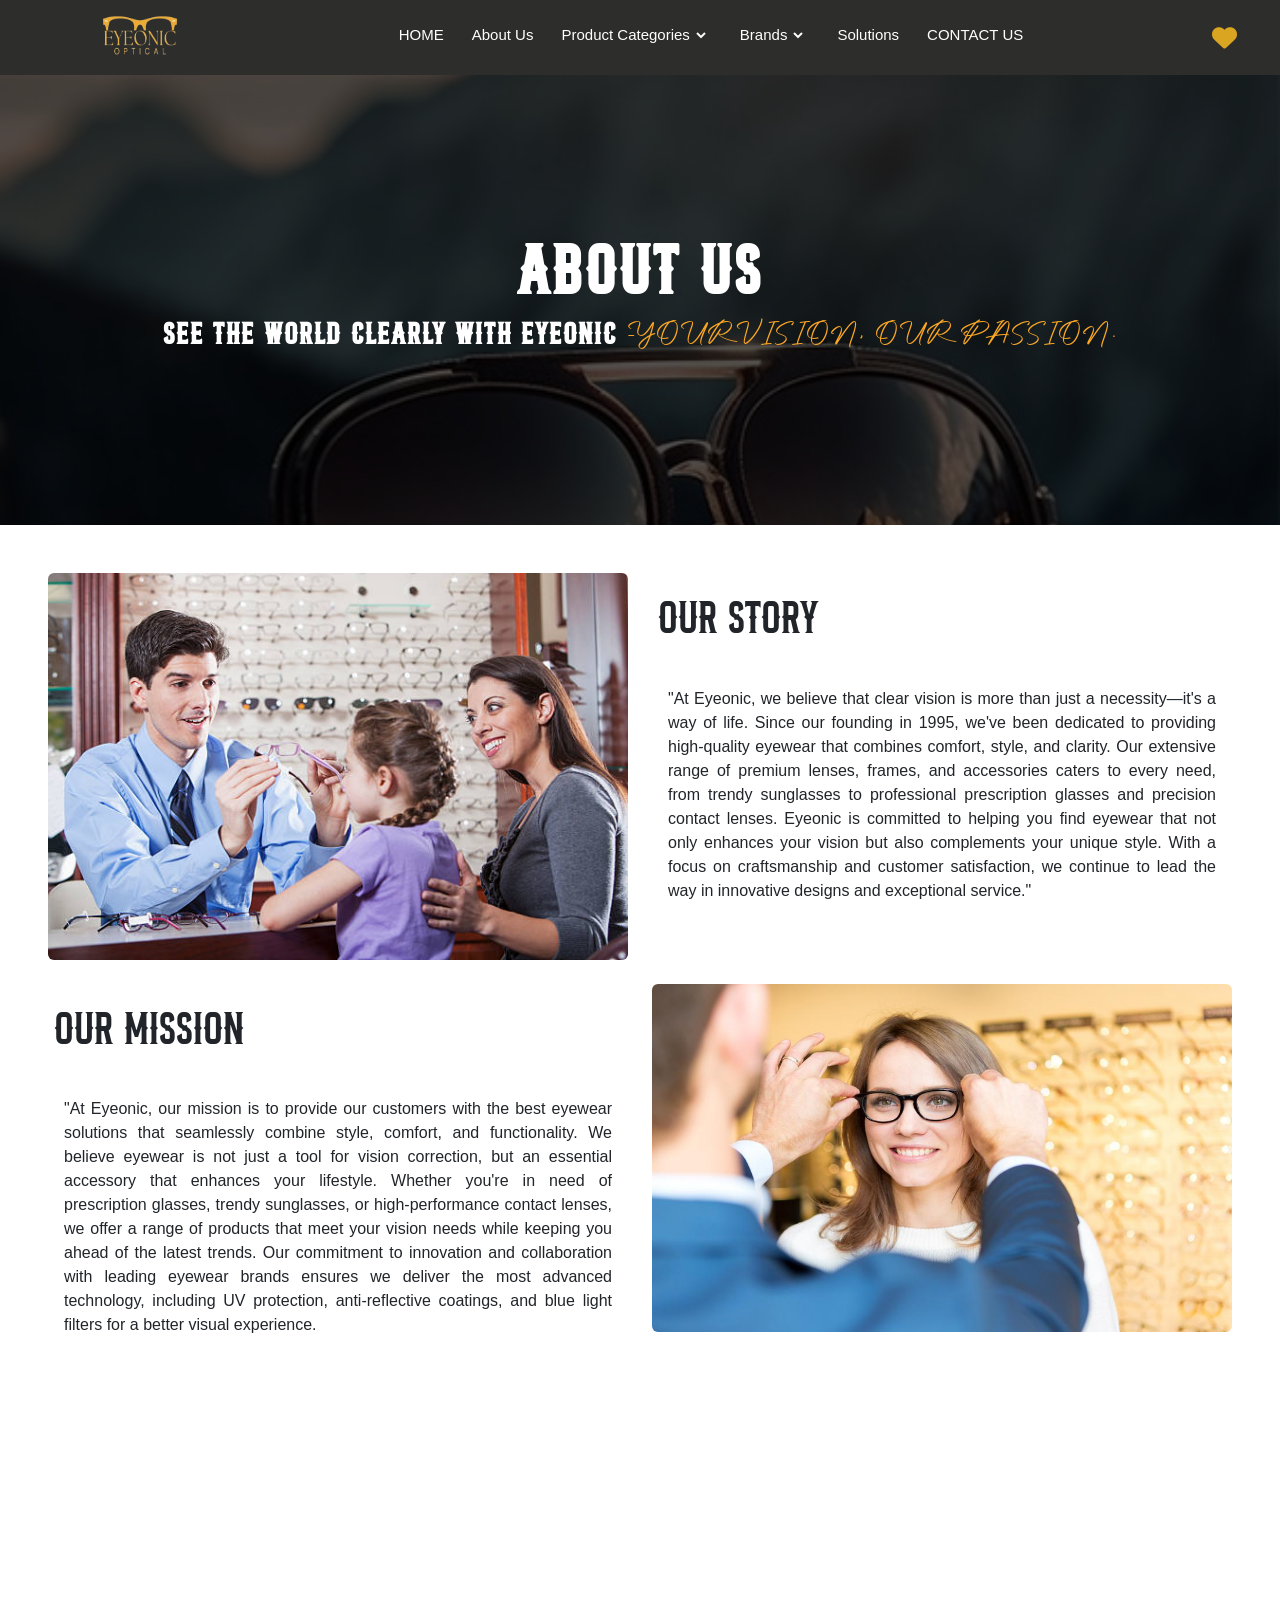
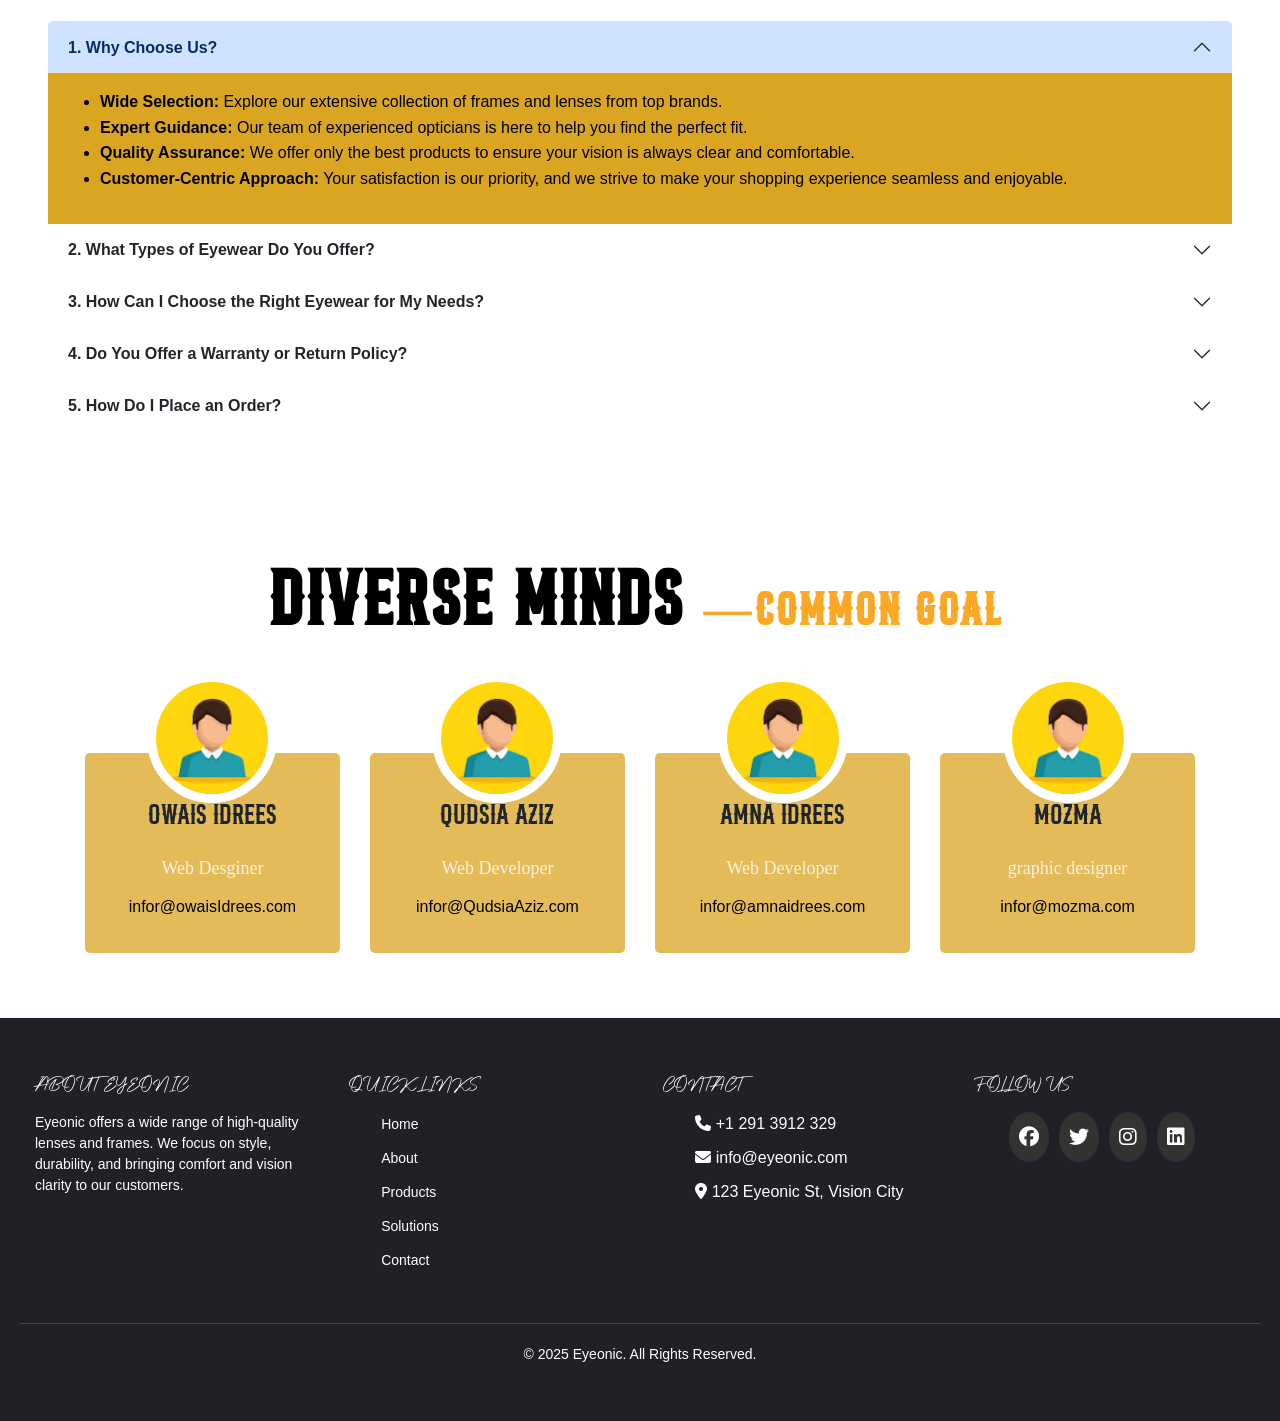
==== assets/pages/aboutus.html @ 5cf2db82 "Initial commit" ====
<!DOCTYPE html>
<html lang="en">
    <head>
        <meta charset="UTF-8">
        <meta name="viewport" content="width=device-width, initial-scale=1.0">
        <title>EYEONIC-ABOUT US</title>
        <link rel="icon" href="/assets/img/icon.jpg">
        <!-- CSS LINKS -->
        <link rel="stylesheet" href="/assets/css/style.css">
        <link rel="stylesheet" href="/assets/css/responsive.css">
        <link href='https://unpkg.com/boxicons@2.0.7/css/boxicons.min.css' rel='stylesheet'>
        <!-- Linking Google Fonts for Icons -->
        <link rel="stylesheet"
              href="https://fonts.googleapis.com/css2?family=Material+Symbols+Rounded:opsz,wght,FILL,GRAD@24,200,0,0" />
        <link rel="stylesheet" href="https://cdnjs.cloudflare.com/ajax/libs/font-awesome/6.7.2/css/all.min.css">
        
        <!-- Bootstrap CSS Link -->
        <link href="https://cdn.jsdelivr.net/npm/bootstrap@5.0.2/dist/css/bootstrap.min.css" rel="stylesheet" 
              integrity="sha384-EVSTQN3/azprG1Anm3QDgpJLIm9Nao0Yz1ztcQTwFspd3yD65VohhpuuCOmLASjC" crossorigin="anonymous">
    </head>
    
<body>

     <!-- === NAVBAR SECTION ==== -->
  <nav>
    <div class="cnavbar" >
      <i class='bx bx-menu'></i>
      <div class="logo"><img src="/assets/img/logo.png" alt=""></div>
      <div class="nav-links">
        <div class="sidebar-logo">
          <span class="logo-name">Eyeonic</span>
          <i class='bx bx-x'></i>
        </div>
        <ul class="links">
          <li><a href="/index.html">HOME</a></li>
          <li><a href="aboutus.html">About Us</a></li>
          <li>
            <a href="product.html">Product Categories</a>
            <i class='bx bxs-chevron-down htmlcss-arrow arrow'></i>
            <ul class="htmlCss-sub-menu sub-menu">
              <li><a href="frame.html">Frames</a></li>
              <li><a href="sunglasses.html">Sunglasses</a></li>
              <li><a href="contact lance.html">Contact Lenses</a></li>

            </ul>
          </li>
          <li>
            <a href="brand.html">Brands</a>
            <i class='bx bxs-chevron-down js-arrow arrow '></i>
            <ul class="js-sub-menu sub-menu">
              <li><a href="ACUVUE.html">Acuvue</a></li>
              <li><a href="bausch lomb.html">Bausch Lomb</a></li>
              <li><a href="Bella Lens.html">BellaLens</a></li>

            </ul>
          </li>
         
          <li><a href="solution.html">Solutions</a></li>
          <li><a href="contact us .html">CONTACT US</a></li>
        </ul>
      </div>
       <div class="search-box">
         <a href="wishlist.html"> <i class="fa-regular fa-heart"></i></a>
      </div>
      </div>
    </div>
  </nav>


  <!-- main banner -->
   


  <div class="main-Banner ">
    <div class="main">
        <div class="banner-text">
            <span>About US</span>
        </div>
      <div class="main-text">
        <span class="main-title">See the World Clearly with Eyeonic  <span> -Your Vision, Our Passion.</span></span>
      </div>
    
    </div>
  </div>

  <div class="container-fuld p-5">
    <div class="row ">
        <div class="col-md-6">
            <img src="/assets/img/about 1.jpg" class="img-fluid rounded" alt="">
        </div>
        <div class="col-md-6">
            <div class="card-title">
                <h2 class="p-3 c-heading">Our Story</h2>
                <p class="p-3">"At Eyeonic, we believe that clear vision is more than just a necessity—it's a way of life. Since our founding in 1995, we've been dedicated to providing high-quality eyewear that combines comfort, style, and clarity. Our extensive range of premium lenses, frames, and accessories caters to every need, from trendy sunglasses to professional prescription glasses and precision contact lenses.
    
                    Eyeonic is committed to helping you find eyewear that not only enhances your vision but also complements your unique style. With a focus on craftsmanship and customer satisfaction, we continue to lead the way in innovative designs and exceptional service."</p>
            </div>
        </div>
    </div>
    
    <!-- New Row -->
    <div class="row mt-4 ">
       
        <div class="col-md-6">
            <div class="card-title">
                <h2 class="p-3 c-heading">Our Mission</h2>
                <p class="p-3">"At Eyeonic, our mission is to provide our customers with the best eyewear solutions that seamlessly combine style, comfort, and functionality. We believe eyewear is not just a tool for vision correction, but an essential accessory that enhances your lifestyle. Whether you're in need of prescription glasses, trendy sunglasses, or high-performance contact lenses, we offer a range of products that meet your vision needs while keeping you ahead of the latest trends. Our commitment to innovation and collaboration with leading eyewear brands ensures we deliver the most advanced technology, including UV protection, anti-reflective coatings, and blue light filters for a better visual experience.</p>
            </div>
        </div>


        

        <div class="col-md-6">
            <img src="/assets/img/about 2.jpg" class="img-fluid rounded" alt="">
        </div>
    </div>
</div>


<div class="container-fuld faq-sec p-5">
    <h1 >Frequently Asked Questions (FAQ)</h1>
    
    <div class="accordion" id="faqAccordion">
      <!-- FAQ Item 1 -->
      <div class="accordion-item border-0">
        <h4 class="accordion-header" id="headingOne">
          <button class="accordion-button custom-accordion-button" type="button" data-bs-toggle="collapse" data-bs-target="#collapseOne" aria-expanded="true" aria-controls="collapseOne">
            1. Why Choose Us?
          </button>
        </h4>
        <div id="collapseOne" class="accordion-collapse collapse show" aria-labelledby="headingOne" data-bs-parent="#faqAccordion">
          <div class="accordion-body custom-accordion-body">
            <ul>
              <li><strong>Wide Selection:</strong> Explore our extensive collection of frames and lenses from top brands.</li>
              <li><strong>Expert Guidance:</strong> Our team of experienced opticians is here to help you find the perfect fit.</li>
              <li><strong>Quality Assurance:</strong> We offer only the best products to ensure your vision is always clear and comfortable.</li>
              <li><strong>Customer-Centric Approach:</strong> Your satisfaction is our priority, and we strive to make your shopping experience seamless and enjoyable.</li>
            </ul>
          </div>
        </div>
      </div>
  
      <!-- FAQ Item 2 -->
      <div class="accordion-item border-0">
        <h4 class="accordion-header" id="headingTwo">
          <button class="accordion-button custom-accordion-button collapsed" type="button" data-bs-toggle="collapse" data-bs-target="#collapseTwo" aria-expanded="false" aria-controls="collapseTwo">
            2. What Types of Eyewear Do You Offer?
          </button>
        </h4>
        <div id="collapseTwo" class="accordion-collapse collapse" aria-labelledby="headingTwo" data-bs-parent="#faqAccordion">
          <div class="accordion-body custom-accordion-body">
            At Eyeonic, we offer a wide range of eyewear products, including:
            <ul>
              <li>Prescription Glasses</li>
              <li>Fashion Sunglasses</li>
              <li>Sports Eyewear</li>
              <li>Contact Lenses (including specialty lenses like toric, bifocal, and colored)</li>
            </ul>
            We pride ourselves on offering stylish frames and lenses that suit various preferences and lifestyles.
          </div>
        </div>
      </div>
  
      <!-- FAQ Item 3 -->
      <div class="accordion-item border-0">
        <h4 class="accordion-header" id="headingThree">
          <button class="accordion-button custom-accordion-button collapsed" type="button" data-bs-toggle="collapse" data-bs-target="#collapseThree" aria-expanded="false" aria-controls="collapseThree">
            3. How Can I Choose the Right Eyewear for My Needs?
          </button>
        </h4>
        <div id="collapseThree" class="accordion-collapse collapse" aria-labelledby="headingThree" data-bs-parent="#faqAccordion">
          <div class="accordion-body custom-accordion-body">
            Choosing the right eyewear depends on a few factors, such as:
            <ul>
              <li>Your prescription strength</li>
              <li>Your lifestyle (e.g., work, sports, outdoor activities)</li>
              <li>Preferred frame style (e.g., classic, trendy, bold)</li>
              <li>Lens coatings or features (e.g., anti-reflective, UV protection, blue light filtering)</li>
            </ul>
            Our expert opticians can guide you through this process to ensure you make the best choice for your vision and style needs.
          </div>
        </div>
      </div>
  
      <!-- FAQ Item 4 -->
      <div class="accordion-item border-0">
        <h4 class="accordion-header" id="headingFour">
          <button class="accordion-button custom-accordion-button collapsed" type="button" data-bs-toggle="collapse" data-bs-target="#collapseFour" aria-expanded="false" aria-controls="collapseFour">
            4. Do You Offer a Warranty or Return Policy?
          </button>
        </h4>
        <div id="collapseFour" class="accordion-collapse collapse" aria-labelledby="headingFour" data-bs-parent="#faqAccordion">
          <div class="accordion-body custom-accordion-body">
            Yes! We offer a warranty on most of our eyewear products to ensure quality and satisfaction. Our return policy allows you to return or exchange items within a specified period. Please refer to our website or contact customer support for detailed information on our warranty and return terms.
          </div>
        </div>
      </div>
  
      <!-- FAQ Item 5 -->
      <div class="accordion-item border-0">
        <h4 class="accordion-header" id="headingFive">
          <button class="accordion-button custom-accordion-button collapsed" type="button" data-bs-toggle="collapse" data-bs-target="#collapseFive" aria-expanded="false" aria-controls="collapseFive">
            5. How Do I Place an Order?
          </button>
        </h4>
        <div id="collapseFive" class="accordion-collapse collapse" aria-labelledby="headingFive" data-bs-parent="#faqAccordion">
          <div class="accordion-body custom-accordion-body">
            Placing an order with Eyeonic is simple! You can shop directly on our website, where you can browse our collection, select the eyewear that suits your needs, and complete your purchase. You’ll also find options to customize your lenses and choose frame colors. Once you’ve placed your order, we’ll prepare and ship your eyewear to your doorstep. Our customer service team is always available to assist you throughout the process.
          </div>
        </div>
      </div>
    </div>
  </div>
  



  
  <!-- Our team  -->


  <div class="our-team">
    <h2 class="heading-team">Diverse Minds <span>—Common Goal</span></h2>

    <div class="team-container">
      <div class="team-card">
        <div class="team-img">
          <img src="/assets/img/team.jpg" alt="">
        </div>
        <div class="team-desciption">

          <h4> Owais Idrees  </h4>

          <h5>Web Desginer</h5>

          <a href="tell:+1 323-913-4688">infor@owaisIdrees.com</a>
        </div>
      </div>


      <!-- 2nd card -->
      <div class="team-card">
        <div class="team-img">
          <img src="/assets/img/team.jpg" alt="">
        </div>
        <div class="team-desciption">

          <h4> Qudsia Aziz </h4>

          <h5> Web Developer</h5>

          <a href="tell:+1 323-913-4688">infor@QudsiaAziz.com</a>
        </div>
      </div>

      <!-- 3rd   -->
      <div class="team-card">
        <div class="team-img">
          <img src="/assets/img/team.jpg" alt="">
        </div>
        <div class="team-desciption">

          <h4> Amna Idrees </h4>

          <h5>Web Developer</h5>

          <a href="tell:+1 323-913-4688">infor@amnaidrees.com</a>
        </div>
      </div>
      <!-- 4th card -->
      <div class="team-card">
        <div class="team-img">
          <img src="/assets/img/team.jpg" alt="">
        </div>
        <div class="team-desciption">

          <h4> Mozma  </h4>

          <h5>graphic designer</h5>

          <a href="tell:+1 323-913-4688">infor@mozma.com</a>
        </div>
      </div>

    </div>
  </div>


  <!-- FOOTER -->
<footer class="footer">
    <div class="footer-container">
      <div class="footer-column">
        <h3>About Eyeonic</h3>
        <p>Eyeonic offers a wide range of high-quality lenses and frames. We focus on style, durability, and bringing comfort and vision clarity to our customers.</p>
      </div>
  
      <div class="footer-column">
        <h3>Quick Links</h3>
        <ul class="footer-links">
          <li><a href="/index.html">Home</a></li>
          <li><a href="aboutus.html">About</a></li>
          <li><a href="product.html">Products</a></li>
          <li><a href="solution.html">Solutions</a></li>
          <li><a href="contact us .html">Contact</a></li>
        </ul>
      </div>
  
      <div class="footer-column">
        <h3>Contact</h3>
        <ul class="footer-contact">
          <li><i class="fa-solid fa-phone"></i> +1 291 3912 329</li>
          <li><i class="fa-solid fa-envelope"></i> info@eyeonic.com</li>
          <li><i class="fa-solid fa-map-marker-alt"></i> 123 Eyeonic St, Vision City</li>
        </ul>
      </div>
  
      <div class="footer-column">
        <h3>Follow Us</h3>
        <ul class="footer-social">
          <li><a href="#" class="social-icon"><i class="fa-brands fa-facebook"></i></a></li>
          <li><a href="#" class="social-icon"><i class="fa-brands fa-twitter"></i></a></li>
          <li><a href="#" class="social-icon"><i class="fa-brands fa-instagram"></i></a></li>
          <li><a href="#" class="social-icon"><i class="fa-brands fa-linkedin"></i></a></li>
        </ul>
      </div>
    </div>
  
    <div class="footer-bottom">
      <p>&copy; 2025 Eyeonic. All Rights Reserved.</p>
    </div>
  </footer>

  
  <script src="https://cdn.jsdelivr.net/npm/bootstrap@5.0.2/dist/js/bootstrap.bundle.min.js"></script>

  <script src="/assets/js/script.js"></script>
</body>
</html>
---- assets/css/style.css ----
@import url('https://fonts.googleapis.com/css2?family=Fjalla+One&family=Poppins:ital,wght@0,100;0,200;0,300;0,400;0,500;0,600;0,700;0,800;0,900;1,100;1,200;1,300;1,400;1,500;1,600;1,700;1,800;1,900&family=Roboto:ital,wght@0,100;0,300;0,400;0,500;0,700;0,900;1,100;1,300;1,400;1,500;1,700;1,900&display=swap');

/* General Reset */

@font-face {
  font-family: 'Authentic';
  src: url(../fonts/Authentic-Signature.otf);
}

@font-face {
  font-family: 'Ailerons';
  src: url(../fonts/BroncoPersonalUse.ttf);
}

:root {
  --c1: #262626;
  /* Primary Black */
  --c2: #1E1E1E;
  /* Secondry Black */
  --c3: #FCA825;
  /* Yellow */
  --c4: #FBF1E2;
  /* Background-light */
}


h1 {
  color: var(--c1);
  font-size: 5rem;
  font-family: 'Ailerons';
  font-weight: 600;
  padding: 50px;
  letter-spacing: 10px;
  text-align: center;

}

h2 {
  color: rgb(255, 183, 0);
  font-size: 35px;
  padding-bottom: 5px;
  font-family: 'Ailerons';
  margin-left: -10px;
}

h3 {
  font-size: 36px;
  color: var(--c4);
  text-transform: uppercase;
  font-family: 'Authentic';
  font-weight: 800;
  font-style: normal;

}

h5 {
  font-size: 20px;
  padding: 10px;
}



* {
  margin: 0;
  padding: 0;
  box-sizing: border-box;
  font-family: "Inter", sans-serif;
}

/* Override Bootstrap navbar styles */
/*  */

nav {

  width: 100%;
  height: 100%;
  height: 75px;
  background: #10100fe0;
  box-shadow: 0 1px 2px rgba(211, 210, 210, 0.2);
  z-index: 99;
}

nav .cnavbar {
  height: 100%;
  max-width: 1250px;
  width: 100%;
  display: flex;
  align-items: center;
  justify-content: space-between;
  margin: auto;
  /* background: red; */
  padding: 0 50px;
}

.cnavbar .logo img {
  width: 150px;
  height: 180px;
  font-size: 30px;
  color: #fff;
  text-decoration: none;
  font-weight: 600;
}

nav .cnavbar .nav-links {
  line-height: 70px;
  height: 100%;
}

nav .cnavbar .links {
  display: flex;
}

nav .cnavbar .links li {
  position: relative;
  display: flex;
  align-items: center;
  justify-content: space-between;
  list-style: none;
  padding: 0 14px;
}

nav .cnavbar .links li a {
  height: 100%;
  text-decoration: none;
  white-space: nowrap;
  color: #fff;
  font-size: 15px;
  font-weight: 500;
}

nav .cnavbar .links li a:hover {
  color: goldenrod;
}

.links li:hover .htmlcss-arrow,
.links li:hover .js-arrow {
  transform: rotate(180deg);
}

nav .cnavbar .links li .arrow {
  /* background: red; */
  height: 100%;
  width: 22px;
  line-height: 70px;
  text-align: center;
  display: inline-block;
  color: #fff;
  transition: all 0.3s ease;
}

nav .cnavbar .links li .sub-menu {
  position: absolute;
  top: 70px;
  left: 0;
  line-height: 40px;
  background: #05050586;
  box-shadow: 0 1px 2px rgba(0, 0, 0, 0.2);
  border-radius: 0 0 4px 4px;
  display: none;
  z-index: 2;
}

nav .cnavbar .links li:hover .htmlCss-sub-menu,
nav .cnavbar .links li:hover .js-sub-menu {
  display: block;
}

.cnavbar .links li .sub-menu li {
  padding: 0 22px;
  border-bottom: 1px solid rgba(255, 255, 255, 0.1);
}

.cnavbar .links li .sub-menu a {
  color: #fff;
  font-size: 15px;
  font-weight: 500;
}

.cnavbar .links li .sub-menu a:hover {
  color: goldenrod;
}

.cnavbar .links li .sub-menu .more-arrow {
  line-height: 40px;
}



.cnavbar .links li .sub-menu .more-sub-menu {
  position: absolute;
  top: 0;
  left: 100%;
  border-radius: 0 4px 4px 4px;
  z-index: 1;
  display: none;
}

.links li .sub-menu .more:hover .more-sub-menu {
  display: block;
}

.cnavbar .search-box {
  position: relative;
  height: 40px;
  width: 40px;
}

.cnavbar .search-box i {
  position: absolute;
  height: 100%;
  width: 100%;
  line-height: 40px;
  text-align: center;
  font-size: 22px;
  color: #fff;
  font-weight: 600;
  cursor: pointer;
  transition: all 0.3s ease;

}

.cnavbar .search-box .fa-regular {
  margin-left: 30px;
  color: goldenrod;
  font-size: 25px;
}

.cnavbar .search-box .fa-regular:hover {
  color: red;
  scale: 1.2;
}

.cnavbar .search-box .input-box {
  position: absolute;
  right: calc(100% - 40px);
  top: 80px;
  height: 60px;
  width: 300px;
  background: #161718e0;
  border-radius: 6px;
  opacity: 0;
  pointer-events: none;
  transition: all 0.4s ease;
}

.cnavbar.showInput .search-box .input-box {
  top: 65px;
  opacity: 1;
  pointer-events: auto;
  background: #1b1d1ea0;
  z-index: 2;
}

.search-box .input-box::before {
  content: '';
  position: absolute;
  height: 20px;
  width: 20px;
  background: #1e2021;
  right: 10px;
  top: -6px;
  transform: rotate(45deg);
}

.search-box .input-box input {
  position: absolute;
  top: 50%;
  left: 50%;
  border-radius: 4px;
  transform: translate(-50%, -50%);
  height: 35px;
  width: 280px;
  outline: none;
  padding: 0 15px;
  font-size: 16px;
  border: none;
}

.cnavbar .nav-links .sidebar-logo {
  display: none;
}

.cnavbar .bx-menu {
  display: none;
}



/*  ==== MAIN SLIDER ==== */


.carousel {
  width: 100%;
  height: 100vh;

  overflow: hidden;
  position: relative;
  z-index: 1;
}

.carousel .list .item {
  width: 180px;
  height: 250px;
  position: absolute;
  top: 80%;
  transform: translateY(-70%);
  left: 70%;
  border-radius: 20px;
  box-shadow: 0 25px 50px rgba(0, 0, 0, 0.3);
  background-position: 50% 50%;
  background-size: cover;
  z-index: 100;
  transition: 1s;
}

.carousel .list .item:nth-child(1),
.carousel .list .item:nth-child(2) {
  top: 0;
  left: 0;
  transform: translate(0, 0);
  border-radius: 0;
  width: 100%;
  height: 100%;
}

.carousel .list .item:nth-child(3) {
  left: 67%;

}

.carousel .list .item:nth-child(4) {
  left: calc(67% + 200px);

}

.carousel .list .item:nth-child(5) {
  left: calc(67% + 400px);

}

.carousel .list .item:nth-child(6) {
  left: calc(67% + 600px);

}

.carousel .list .item:nth-child(n+7) {
  left: calc(67% + 800px);
  opacity: 0;

}

.item .content {
  position: absolute;
  top: 50%;
  left: 100px;
  transform: translateY(-50%);
  width: 400px;
  text-align: left;
  color: #fff;
  display: none;


}

.list .item:nth-child(2) .content {
  display: block;
}



.content .name {
  color: rgb(255, 183, 0);
  font-size: 6rem;
 
  font-family: 'Ailerons';
 
  
  line-height: 1;
  text-shadow: 3px 4px 7px rgba(255, 255, 255, 0.8);

  opacity: 0;
  animation: animate 1s ease-in-out 0.6s 1 forwards;
}

.content .des {
  margin-top: 10px;
  margin-bottom: 20px;

  font-size: 18px;
  margin-left: 5px;

  opacity: 0;
  animation: animate 1s ease-in-out 0.9s 1 forwards;

}

.content .btn {
  margin-left: 5px;
  

 

  opacity: 0;
  animation: animate 1s ease-in-out 1.2s 1 forwards;
}

.content .btn button {
  width: 120px;
  height: 50px;
  text-align: center;
  background-color: whitesmoke;
  border: 4px solid var(--c3);
  cursor: pointer;
  font-size: 16px;
 
}

.content .btn button:nth-child(1):hover {
 
  background-color: goldenrod;
  color: #fff;
  border-color: goldenrod;
  border: 2px solid white;
}

/* .content .btn button:nth-child(2){
background: transparent;
color: blue;
border: 2px solid #fff;
transition: 0.3s;
}

.content .btn button:nth-child(2):hover{

  background-color: blue;
  color: #fff;
  border-color: green;

 } */

@keyframes animate {

  from {
    opacity: 0;
    transform: translate(0, 100px);
    filter: blur(33px)
  }

  to {
    opacity: 1;
    transform: translate(0);
    filter: blur(0)
  }


}

.arrows {
  position: absolute;
  top: 80%;
  right: 52%;
  z-index: 100;
  width: 300px;
  max-width: 30%;
  display: flex;
  gap: 10px;
  align-items: center;
}

.arrows button {
  width: 50px;
  height: 50px;
  border-radius: 50%;
  background-color: goldenrod;
  color: #fff;
  border: none;
  outline: none;
  font-size: 16px;
  font-family: monospace;
  font-weight: bold;
  transition: .5s;
  cursor: pointer;

}

.arrows button:hover {
  background-color: #fff;
  color: black;
}

.carousel .timeRunning {
  position: absolute;
  z-index: 1000;
  width: 0%;
  height: 4px;
  background-color: goldenrod;
  left: 0;
  top: 0;
  animation: runningTime 7s linear 1 forwards;
}

@keyframes runningTime {
  from {
    width: 0%;
  }

  to {
    width: 100%;
  }
}

@media screen and(max-width: 999px) {

  .item .content {
    left: 50px;
  }

  .content .name {
    font-size: 70px;
  }

  .content .des {
    font-size: 14px;
  }
}

@media screen and(max-width: 600px) {
  .item .content {
    top: 40%;

  }

  .content .name {
    font-size: 45px;
  }

  .content .btn button {
    padding: 10px 15px;
    font-size: 14px;
  }

}


/* PRODUCT SECTION */

.containerd {
  display: grid;
  grid-template-columns: repeat(auto-fit, minmax(300px, 1fr));
  gap: 10px;
  max-width: 1200px;
  margin: 20px auto;
  padding: 10px;
  grid-template-rows: auto;
  height: 600px;
}

.grid-item {
  position: relative;
  background-size: cover;
  background-position: center;
  height: auto;
  display: flex;
  align-items: flex-end;
  justify-content: flex-start;
  padding: 20px;
  color: white;
  font-size: 20px;
  font-weight: bold;
  transition: transform 0.3s ease-in-out;
}

.grid-item:hover {
  transform: scale(1.05);
}

.overlay {
  padding: 5px;
  border-radius: 5px;
}

#ab {
  grid-row: span 3;
}

#bc {
  grid-column: span 2;
  object-fit: cover;
}


@media (max-width: 1200px) {
  .containerd {
    height: auto;
  }
}

@media (max-width: 768px) {
  .containerd {
    grid-template-columns: repeat(auto-fit, minmax(250px, 1fr));
    gap: 5px;
  }

  .grid-item {
    font-size: 18px;
  }
}

@media (max-width: 480px) {
  .grid-item {
    font-size: 16px;
  }

  .containerd {
    grid-template-columns: 1fr;
  }
}


 .see-more-main{
  padding-top: 20px;
  display: flex;
  
}

.more-icon{
  width: 40px;
  height: 40px;
  background-color: var(--c3);
  margin-left: 200px;
  text-align: center;
  align-content: center;
  border-radius: 50%;
  transition: .4s all;
  
}
  
.more-icon:hover{
  transform: scale(1.1);
  background: transparent;
  border: 2px solid var(--c3);
}
.more-icon a{
color: #fff;
  text-align: end;
 
  align-content: end;
  justify-content: end;
}


.card-ma{
  width: 40px;
  height: 40px;
  background-color: var(--c3);
  margin-left: 550px;
  text-align: center;
  align-content: center;
  border-radius: 50%;
  transition: .4s all;
  
}





/* .....CTA..... */
.CTA-Banner {
  width: 100%;
  height: 400px;
  /* Fixed height for larger screens */
  background-image: url(/assets/img/a\ \(2\).jpg);
  background-position: center;
  background-repeat: no-repeat;
  background-size: cover;
  position: relative;
  background-attachment: fixed;
  display: flex;
  align-items: center;
  justify-content: center;
}

.CTA-Banner::before {
  content: "";
  position: absolute;
  width: 100%;
  height: 100%;
  background: #000000ad;
  left: 0;
  top: 0;
}

.CTA-Banner .main {
  display: flex;
  flex-direction: column;
  /* Stack text and button vertically on small screens */
  align-items: center;
  text-align: center;
  position: relative;
  z-index: 1;
  padding: 20px;
  /* Add padding for smaller screens */
}

.CTA-Banner .main .CTA-text {
  margin-bottom: 20px;
  /* Space between text and button */
}

.cta-btn {
  display: flex;
  justify-content: center;
}

.cta-button {
  width: 150px;
  height: 60px;
  background-color: var(--c3);
  border: 2px solid var(--c4);
  cursor: pointer;
  border-radius: 2px;
  display: flex;
  align-items: center;
  justify-content: center;
  transition: all 0.3s ease;
}

.cta-button:hover {
  background: transparent;
  border: 2px solid var(--c3);
  color: #fff;
}

.cta-button a {
  text-decoration: none;
  font-size: 17px;
  color: white;
}

.CTA-Banner .main .CTA-text .cta-title {
  color: #fff;
  text-transform: uppercase;
  font-size: 3.5rem;
  /* Use rem for scalable font size */
  letter-spacing: 4px;
  font-family: 'Ailerons', sans-serif;
  font-weight: bold;
  line-height: 1.2;
  /* Improve readability */
}

.CTA-Banner .main .CTA-text .cta-title span {
  color: var(--c3);
  font-family: 'Authentic', sans-serif;
  font-weight: 500;
  font-size: 2.5rem;
  /* Use rem for scalable font size */
}

/* Responsive Media Queries */
@media (max-width: 1200px) {
  .CTA-Banner .main .CTA-text .cta-title {
    font-size: 3rem;
  }

  .CTA-Banner .main .CTA-text .cta-title span {
    font-size: 2rem;
  }
}

@media (max-width: 992px) {
  .CTA-Banner .main .CTA-text .cta-title {
    font-size: 2.5rem;
    letter-spacing: 3px;
  }

  .CTA-Banner .main .CTA-text .cta-title span {
    font-size: 1.8rem;
  }
}

@media (max-width: 768px) {
  .CTA-Banner {
    height: 300px;
    /* Reduce height for smaller screens */
  }

  .CTA-Banner .main .CTA-text .cta-title {
    font-size: 2rem;
    letter-spacing: 2px;
  }

  .CTA-Banner .main .CTA-text .cta-title span {
    font-size: 1.5rem;
  }

  .cta-button {
    width: 130px;
    height: 50px;
  }

  .cta-button a {
    font-size: 15px;
  }
}

@media (max-width: 576px) {
  .CTA-Banner {
    height: 250px;
    /* Further reduce height for mobile screens */
  }

  .CTA-Banner .main .CTA-text .cta-title {
    font-size: 1.5rem;
    letter-spacing: 1px;
  }

  .CTA-Banner .main .CTA-text .cta-title span {
    font-size: 1.2rem;
  }

  .cta-button {
    width: 120px;
    height: 45px;
  }

  .cta-button a {
    font-size: 14px;
  }
}

/* our gallery */

.gallery-sec {
  text-align: center;
  padding: 10px;
}

.gallery-container {
  padding: 10px;
  margin-top: 7%;
  background-color: #ffffff;
}

.gallery-grid {
  display: grid;
  grid-template-columns: repeat(3, 1fr);
  grid-auto-rows: 400px;
  gap: 10px;
}

/* General styles for gallery item */
.gallery-item {
  overflow: hidden;
  position: relative;
}

.gallery-item img {
  width: 100%;
  height: 100%;
  object-fit: cover;
  transition: .4s all;
  cursor: pointer;
}

/* On hover, enlarge the image */
.gallery-item:hover img {
  transform: scale(1.1);
}

/* Modal styles */
.modal {
  display: none;
  position: fixed;
  z-index: 1;
  left: 0;
  top: 0;
  width: 100%;
  height: 100%;
  background-color: rgba(0, 0, 0, 0.8);
  justify-content: center;
  align-items: center;
}

.modal-content {
  width: 80%;
  height: 500px;
  max-width: 600px;
  border-radius: 10px;
  border: 6px solid #fff;
  object-fit: fill;
}

.close {
  position: absolute;
  top: 20px;
  right: 30px;
  color: #fff;
  font-size: 30px;
  font-weight: bold;
  cursor: pointer;
}

div#imageModal .close:hover,
.close:focus {
  color: white;
}

/* MEDIA QUERIES */

/* For screens larger than 1200px (Desktop) */
@media (min-width: 1200px) {
  .gallery-grid {
    grid-template-columns: repeat(4, 1fr);
    grid-auto-rows: 400px;
    /* Height of each row */
  }
}

/* For medium screens (tablets and small desktops) */
@media (max-width: 1199px) and (min-width: 768px) {
  .gallery-grid {
    grid-template-columns: repeat(2, 1fr);
    /* 2 columns */
    grid-auto-rows: 300px;
  }
}

/* For small screens (smartphones in portrait mode) */
@media (max-width: 767px) {
  .gallery-grid {
    grid-template-columns: 1fr;
    /* 1 column */
    grid-auto-rows: 250px;
  }

  .modal-content {
    width: 90%;
    height: 300px;
  }
}

/* For very small screens (like old phones or extremely narrow devices) */
@media (max-width: 480px) {
  .modal-content {
    width: 100%;
    height: 80%;
  }
}




/* TESTIMONIAL SECTION */

.testimonial {
  width: 100%;
  height: auto;
  background-color: whitesmoke;
  text-align: center;
  padding: 30px;
}

.testimonial-description {
  width: 60%;
  margin: auto;
  align-content: center;
  text-align: center;
}

.testimonial-description p {
  font-size: 16px;
  font-family: 'Lucida Sans', 'Lucida Sans Regular', 'Lucida Grande', 'Lucida Sans Unicode', Geneva, Verdana, sans-serif;
  letter-spacing: 1px;
}

.test-slider {
  width: 80%;
  height: 100px;
  margin: auto;
  padding: 20px;
}

.swiper {
  width: 100%;
  height: 330px;
  margin: 4px;
}

.swiper-slide {
  padding: 40px 0px 10px;
  font-size: 18px;
  background: rgba(218, 165, 32, 0.719);
  display: flex;
  border-top-left-radius: 30px;
  border-bottom-right-radius: 30px;
}

.f-slide {
  border: 3px solid var(--c3);
  justify-content: center;
  align-items: center;
  text-align: center;
}

.swiper-slide img {
  display: block;
  width: 100%;
  height: 100%;
  object-fit: cover;
}



.Testimonials-title p {
  margin: 5px 0px 10px;
}

.Testimonial-content h4 {
  font-size: 30px;
  font-weight: 600;
  padding: 3%;
}

.Testimonial-content p {
  padding: 0px 10px;
}

.Testimonials-main ul.slick-dots {
  display: flex;
  gap: 10px;
  justify-content: center;
  bottom: 30px;
}

.Testimonials-main ul.slick-dots button {
  border: none;
  font-size: 0px;
  background: #D6D6D6;
  width: 12px;
  height: 12px;
  border-radius: 50px;
  transition: .4s all;
}

.Testimonials-main ul.slick-dots .slick-active button {
  background: #BDBAB4;
  width: 12px;
}

.Rating ul {
  display: flex;
  justify-content: center;
  gap: 15px;
  color: #F8DD01;
  margin-top: 20px;
}
.Rating ul li{
  list-style: none;
}

/* Media Queries */

/* For small screens like mobile (up to 768px) */
@media screen and (max-width: 768px) {

  h1 {
    font-size: 30px;
    padding: 5%;
    text-align: center;
  }

  .testimonial-description {
    width: 90%;
  }

  .testimonial-description p {
    font-size: 14px;
    padding: 0 10px;
  }

  .test-slider {
    width: 90%;
    height: auto;
    padding: 10px;
  }

  .swiper-slide {
    padding: 20px 0px 30px;
  }

  .Testimonial-content p {
    padding: 0px 30px;
  }

  .Testimonial-content h4 {
    font-size: 24px;
  }

  .Testimonial-title h3 {
    font-size: 28px;
  }

  .swiper-slide {
    font-size: 16px;
  }
}

/* For tablets (768px to 1024px) */
@media screen and (min-width: 768px) and (max-width: 1024px) {
  .testimonial-description {
    width: 75%;
  }

  .testimonial-description p {
    font-size: 15px;
  }

  .test-slider {
    width: 85%;
    height: 350px;
  }

  .swiper-slide {
    padding: 30px 0px 40px;
  }

  .Testimonial-content h4 {
    font-size: 26px;
  }

  .Testimonial-content p {
    padding: 0px 50px;
  }

  .Testimonial-title h3 {
    font-size: 32px;
  }

  .swiper-slide {
    font-size: 18px;
  }
}

/* For large screens (1024px and above) */
@media screen and (min-width: 1024px) {
  .testimonial-description {
    width: 60%;
  }

  .test-slider {
    width: 80%;
    height: 350px;
  }

  .swiper-slide {
    padding: 40px 0px 50px;
  }

  .Testimonial-content h4 {
    font-size: 30px;
  }

  .Testimonial-content p {
    padding: 0px 200px;
  }

  .Testimonial-title h3 {
    font-size: 36px;
  }

  .swiper-slide {
    font-size: 18px;
  }
}


/* Our team */

.our-team {
  width: 100%;
  height: auto;
  padding: 40px;
}

.heading-team {
  height: 100px;
  font-family: 'Ailerons';
  font-weight: bold;
  font-style: normal;
  font-size: 5rem;
  letter-spacing: 3px;
  padding: 30px;
  color: black;
  text-align: center;
}

.heading-team span {
  color: var(--c3);
  text-transform: none;
  font-family: 'Ailerons';
  font-size: 3rem;
  font-weight: bold;
  text-transform: uppercase;
}

.team-container {
  height: auto;
  margin: auto;
  text-align: center;
  align-content: center;
  align-items: center;
  padding: 20px;
  display: flex;
  flex-wrap: wrap;
  justify-content: center;
}

.team-card {
  width: 25%;
  height: 300px;
  margin: 7px;
  text-align: center;
}

.team-img {
  width: 100%;
  height: 100px;
  align-items: center;
  text-align: center;
}

.team-img img {
  margin: auto;
  width: 130px;
  height: 130px;
  border-radius: 50%;
  position: relative;
  top: 20px;
  border: 9px solid white;
}

.team-img img:hover {
  border: 9px solid var(--c2);
}

.team-desciption {
  width: 100%;
  height: 200px;
  background-color: rgba(218, 165, 32, 0.74);
  align-items: center;
  text-align: center;
  align-content: center;
  border-radius: 5px;
}

.team-desciption h4 {
  font-size: 30px;
  padding: 10px;
  font-family: 'Ailerons';
}

.team-desciption h5 {
  font-size: 17px;
  padding: 8px;
  font-family: 'Times New Roman', Times, serif;
  color: var(--c4);
}

.team-desciption a {
  color: #000000;
  text-decoration: none;
}

/* Media Queries */

/* For mobile screens (up to 480px) */
@media screen and (max-width: 480px) {
  .heading-team {
    font-size: 2.5rem;
    padding: 15px;
  }

  .heading-team span {
    font-size: 1.8rem;
  }

  .team-card {
    width: 90%;
    margin: 10px 0;
  }

  .team-img img {
    width: 100px;
    height: 100px;
  }

  .team-desciption h4 {
    font-size: 20px;
  }

  .team-desciption h5 {
    font-size: 14px;
  }
}

/* For tablets (481px to 768px) */
@media screen and (min-width: 481px) and (max-width: 768px) {
  .heading-team {
    font-size: 3.5rem;
    padding: 20px;
  }

  .heading-team span {
    font-size: 2.5rem;
  }

  .team-card {
    width: 45%;
    margin: 10px;
  }

  .team-img img {
    width: 110px;
    height: 110px;
  }

  .team-desciption h4 {
    font-size: 24px;
  }

  .team-desciption h5 {
    font-size: 16px;
  }
}

/* For larger tablets and small screens (769px to 1024px) */
@media screen and (min-width: 769px) and (max-width: 1024px) {
  .heading-team {
    font-size: 4rem;
    padding: 25px;
  }

  .heading-team span {
    font-size: 2.8rem;
  }

  .team-card {
    width: 25%;
    margin: 5px;
  }

  .team-img img {
    width: 120px;
    height: 120px;
  }

  .team-desciption h4 {
    font-size: 26px;
  }

  .team-desciption h5 {
    font-size: 17px;
  }
}

/* For desktops (1025px and above) */
@media screen and (min-width: 1025px) {
  .heading-team {
    font-size: 5rem;
    padding: 30px;
  }

  .heading-team span {
    font-size: 3rem;
  }

  .team-container {
    width: 100%;
    display: flex;
    flex-wrap: wrap;
    justify-content: space-evenly;
  }

  .team-card {
    width: 22%;
    margin: 5px;
  }

  .team-img img {
    width: 130px;
    height: 130px;
  }

  .team-desciption h4 {
    font-size: 30px;
  }

  .team-desciption h5 {
    font-size: 18px;
  }
}






footer {
  background-color: #202126;
  color: #fff;
  padding: 40px 20px;
}

/* Footer Container */
.footer-container {
  display: flex;
  justify-content: space-between;
  flex-wrap: wrap;
}

.footer-column {
  width: 24%;
  padding: 15px;
  margin-bottom: 20px;
}

.footer-column h3 {
  font-size: 20px;
  margin-bottom: 15px;
}

.footer-column p {
  font-size: 14px;
  line-height: 1.5;
}

.footer-links, .footer-contact, .footer-social {
  list-style: none;
}

.footer-links li, .footer-contact li {
  margin-bottom: 10px;
}

.footer-links li a, .footer-contact li a {
  color: #fff;
  text-decoration: none;
  font-size: 14px;
}

.footer-links li a:hover, .footer-contact li a:hover {
  color: #f88020;
}

.footer-social {
  display: flex;
  gap: 10px;
}

.social-icon {
  display: inline-block;
  color: #fff;
  font-size: 20px;
  padding: 10px;
  background-color: #333;
  border-radius: 50%;
  transition: background-color 0.3s;
}

.social-icon:hover {
  background-color: #f88020;
}

/* Footer Bottom */
.footer-bottom {
  text-align: center;
  padding-top: 20px;
  font-size: 14px;
  border-top: 1px solid #444;
}

/* Responsive Styles */
@media (max-width: 768px) {
  .footer-column {
    width: 48%;
    margin-bottom: 20px;
  }
}

@media (max-width: 480px) {
  .footer-column {
    width: 100%;
  }
  
  .footer-container {
    flex-direction: column;
    align-items: center;
  }
}



/* .....MAIN BANER..... */
.main-Banner {
  width: 100%;
  height: 450px;
  /* Fixed height for larger screens */
  background-image: url(/assets/img/a\ \(2\).jpg);
  background-position: center;
  background-repeat: no-repeat;
  background-size: cover;
  position: relative;
  background-attachment: fixed;
  display: flex;
  align-items: center;
  justify-content: center;
}

.main-Banner::before {
  content: "";
  position: absolute;
  width: 100%;
  height: 100%;
  background: #000000ad;
  left: 0;
  top: 0;
}

.main-Banner .main {
  display: flex;
  flex-direction: column;
  /* Stack text and button vertically on small screens */
  align-items: center;
  text-align: center;
  position: relative;
  z-index: 1;
  padding: 20px;
  /* Add padding for smaller screens */
}

.main-Banner .main .main-text {
  margin-bottom: 20px;
  /* Space between text and button */
}

.mian-btn {
  display: flex;
  justify-content: center;
}

.main-button {
  width: 150px;
  height: 60px;
  background-color: var(--c3);
  border: 2px solid var(--c4);
  cursor: pointer;
  border-radius: 2px;
  display: flex;
  align-items: center;
  justify-content: center;
  transition: all 0.3s ease;
}

.main-button:hover {
  background: transparent;
  border: 2px solid var(--c3);
  color: #fff;
}

.main-button a {
  text-decoration: none;
  font-size: 17px;
  color: white;
}

.main-Banner .main .main-text .main-title {
  color: #fff;
  text-transform: uppercase;
  font-size: 2rem;
  /* Use rem for scalable font size */
  letter-spacing: 2px;
  font-family: 'Ailerons', sans-serif;
  font-weight: bold;
  line-height: 1.2;
  /* Improve readability */
}

.main-Banner .main .main-text .main-title span {
  color: var(--c3);
  font-family: 'Authentic', sans-serif;
  font-weight: 500;
  font-size: 2rem;
  /* Use rem for scalable font size */
}

.banner-text span{
  margin-bottom: 5% !important;
  color: #fff;
  text-transform: uppercase;
  font-size: 4.5rem;
  /* Use rem for scalable font size */
  letter-spacing: 4px;
  font-family: 'Ailerons', sans-serif;
  font-weight: bold;
  line-height: 1.2;
  /* Improve readability */

}

/* Responsive Media Queries */
@media (max-width: 1200px) {
  .main-Banner .main .mian-text .main-title {
    font-size: 3rem;
  }

  .main-Banner .main .main-text .main-title span {
    font-size: 2rem;
  }
}

@media (max-width: 992px) {
  .main-Banner .main .main-text .main-title {
    font-size: 2.5rem;
    letter-spacing: 3px;
  }

  .main-Banner .main .main-text .main-title span {
    font-size: 1.8rem;
  }
}

@media (max-width: 768px) {
  .maain-Banner {
    height: 300px;
    /* Reduce height for smaller screens */
  }

  .main-Banner .main .main-text .main-title {
    font-size: 2rem;
    letter-spacing: 2px;
  }

  .main-Banner .main .main-text .main-title span {
    font-size: 1.5rem;
  }

  .main-button {
    width: 130px;
    height: 50px;
  }

  .main-button a {
    font-size: 15px;
  }
}

@media (max-width: 576px) {
  .main-Banner {
    height: 250px;
    /* Further reduce height for mobile screens */
  }

  .main-Banner .main .main-text .main-title {
    font-size: 1.5rem;
    letter-spacing: 1px;
  }

  .main-Banner .main .main-text .main-title span {
    font-size: 1.2rem;
  }

  .main-button {
    width: 120px;
    height: 45px;
  }

  .main-button a {
    font-size: 14px;
  }
}


.c-heading{
  font-size: 3rem;
  font-weight: 500px;
}
.p-3{
  text-align: justify;
}
/* General styling for FAQ section */
.faq-sec {
    /* Dark background for the FAQ section */
  color: #fff; /* White text color */
  padding: 50px;
  border-radius: 8px;
}

/* FAQ Title */
.text-golden {
  color: #ffd700;  /* Golden color for the FAQ title */
}

/* Accordion Button */
.custom-accordion-button {
  background-color: #333;  /* Dark background for buttons */
  color: #ffd700;  /* Golden text color */
  border: none;
  font-size: 18px;
  font-weight: 600;
}

.custom-accordion-button:hover {
  background-color: var(--c3);  /* Slightly lighter dark background when hovered */
  color: #fff;  /* White color when hovered */
}

.custom-accordion-button:focus {
  box-shadow: none;  /* Remove focus outline */
}

/* Accordion Body */
.custom-accordion-body {
  background-color: goldenrod;  /* Dark background for the body */
  color: #000000;  /* Light grey text for the body */
  font-size: 16px;
  line-height: 1.6;
}

/* Accordion Item Borders */
.accordion-item {
  border: none;
}

/* Accordion Active Items */
.accordion-button:not(.collapsed) {
  background-color: #ffd700;  /* Golden background when the accordion is open */
  color: #101010;  /* Dark text when open */
}

















/* 
.pro-Box{
  border: 2px solid black;
  
} */
.design-container-main {
  display: flex;
  padding: 25px;
  gap: 20px;
  height: auto;
}
.product-img img {
  width: 340px;
  height: 250px;
  object-fit: cover;
  transition: .4s all;
  border-radius: 10px;
 
}

.pro-Box h2 {
  font-size: 37px;
  margin-left: -3px;
  padding-top: 15px;
  font-family: 'Ailerons';
  display: -webkit-box;
  -webkit-box-orient: vertical;
  -webkit-line-clamp: 1;
  overflow: hidden;
  text-overflow: ellipsis;
}

.pro-Box p {
  margin-top: 10px;
  display: -webkit-box;
  -webkit-box-orient: vertical;
  -webkit-line-clamp: 3;
  overflow: hidden;
  text-overflow: ellipsis;

}

.pro-Box h3 {
  font-size: 30px;
  margin-top: 10px;
  font-family: 'Authentic';
  color: var(--c3);
  font-weight: bold;
}


.product-img {
  overflow: hidden;
  position: relative;
}

.pro-Box:hover img {
  transform: scale(1.1);
}


.pro-Box ul {
  display: flex;
  text-align: start;
  margin: 0;
  padding: 0;
}

.pro-Box ul li{
  list-style: none;
}


.wishlist-icon {
  font-size: 30px;
  background: white;
  width: fit-content;
  position: absolute;
  right: 20px;
  top: 20px;
  width: 40px;
  height: 40px;
  line-height: 0px;
  display: flex;
  align-items: center;
  justify-content: center;
  color: red;
  border-radius: 50px;
  cursor: pointer;
  z-index: 999;
}

#emptyWishlistButton {
  color: black;
  font-size: 18px;
  background-color: var(--c3);
  padding: 12px 30px;
  border-radius: 3px;
  border: 2px solid #070707;
  transition: .4s all;
  box-shadow: rgba(149, 157, 165, 0.2) 0px 8px 24px;
  margin-bottom: 40px;
}

.spacer {
  padding: 100px 0px;
}


/* .....MAIN BANER..... */
.lenses {
  width: 100%;
  height: 450px;
  /* Fixed height for larger screens */
  background-image: url(/assets/img/abc/green\ lens.jpg);
  background-position: center;
  background-repeat: no-repeat;
  background-size: cover;
  position: relative;
  background-attachment: fixed;
  display: flex;
  align-items: center;
  justify-content: center;
}

.lenses::before {
  content: "";
  position: absolute;
  width: 100%;
  height: 100%;
  background: #00000093;
  left: 0;
  top: 0;
}

.frame{
  width: 100%;
  height: 470px;
  /* Fixed height for larger screens */
  background-image: url(/assets/img/4.jpg);
  background-position: center;
  background-repeat: no-repeat;
  background-size: cover;
  position: relative;
  background-attachment: fixed;
  display: flex;
  align-items: center;
  justify-content: center;
}

.frame::before {
  content: "";
  position: absolute;
  width: 100%;
  height: 100%;
  background: #00000093;
  left: 0;
  top: 0;
}
.social-media-btn {
  margin-right: 10px;
  font-size: 30px;

  color: var(--c1);
}
form{
  border-radius: 30px;
  background-color: whitesmoke;
  padding: 30px;
  -webkit-box-shadow: -15px -11px 24px 1px rgba(231,166,26,0.46);
-moz-box-shadow: -15px -11px 24px 1px rgba(231,166,26,0.46);
box-shadow: -15px -11px 24px 1px rgba(231,166,26,0.46);
}
.btn-form{
  width: 150px;
  height: 60px;
  background-color: var(--c3);

border: 2px solid #000000;
}
.mail a{
  font-size: 20px;
  color: #000000;
  text-decoration: none;
}


.pdf-btn{
  margin-top: 20px;
  width: 140px;
  height: 50px;
  border-top-left-radius: 10px;
  border-bottom-right-radius: 10px;
  background-color: var(--c3);
}
.acuvue{
  width: 100%;
  height: 470px;
  /* Fixed height for larger screens */
  background-image: url(/assets/img/ACUVUE/brand.jpg);
  background-position: center;
  background-repeat: no-repeat;
  background-size: cover;
  position: relative;
  background-attachment: fixed;
  display: flex;
  align-items: center;
  justify-content: center;
}

.acuvue::before {
  content: "";
  position: absolute;
  width: 100%;
  height: 100%;
  background: #00000093;
  left: 0;
  top: 0;
}

.lomb{
  width: 100%;
  height: 470px;
  /* Fixed height for larger screens */
  background-image: url(/assets/img/brand.jpg);
  background-position: center;
  background-repeat: no-repeat;
  background-size: cover;
  position: relative;
  background-attachment: fixed;
  display: flex;
  align-items: center;
  justify-content: center;
}

.lomb::before {
  content: "";
  position: absolute;
  width: 100%;
  height: 100%;
  background: #00000093;
  left: 0;
  top: 0;
}

.wishlists{
  width: 100%;
  height: 470px;
  /* Fixed height for larger screens */
  background-image: url(/assets/img/about\ 1.jpg);
  background-position: center;
  background-repeat: no-repeat;
  background-size: cover;
  position: relative;
  background-attachment: fixed;
  display: flex;
  align-items: center;
  justify-content: center;
}
.wishlists::before {
  content: "";
  position: absolute;
  width: 100%;
  height: 100%;
  background: #00000093;
  left: 0;
  top: 0;
}
---- assets/css/responsive.css ----
@media (max-width:920px) {
    nav .cnavbar{
      max-width: 100%;
      padding: 0 25px;
    }
  
    nav .cnavbar .logo a{
      font-size: 27px;
    }
    nav .cnavbar .links li{
      padding: 0 10px;
      white-space: nowrap;
    }
    nav .cnavbar .links li a{
      font-size: 15px;
    }
  }
  @media (max-width:800px){
    nav{
      /* position: relative; */
    }
    .cnavbar .bx-menu{
      display: block;
    }
    nav .cnavbar .nav-links{
      position: fixed;
      top: 0;
      left: -100%;
      display: block;
      max-width: 270px;
      width: 100%;
      background:rgba(6, 6, 5, 0.644);
      line-height: 40px;
      padding: 20px;
      box-shadow: 0 5px 10px rgba(0, 0, 0, 0.2);
      transition: all 0.5s ease;
      z-index: 1000;
    }
    .cnavbar .nav-links .sidebar-logo{
      display: flex;
      align-items: center;
      justify-content: space-between;
    }
    .sidebar-logo .logo-name{
      font-size: 25px;
      color: #fff;
    }
      .sidebar-logo  i,
      .cnavbar .bx-menu{
        font-size: 25px;
        color: #fff;
      }
    nav .cnavbar .links{
      display: block;
      margin-top: 20px;
    }
    nav .cnavbar .links li .arrow{
      line-height: 40px;
    }
  nav .cnavbar .links li{
      display: block;
    }
  nav .cnavbar .links li .sub-menu{
    position: relative;
    top: 0;
    box-shadow: none;
    display: none;
  }
  nav .cnavbar .links li .sub-menu li{
    border-bottom: none;
  
  }
  .cnavbar .links li .sub-menu .more-sub-menu{
    display: none;
    position: relative;
    left: 0;
  }
  .cnavbar .links li .sub-menu .more-sub-menu li{
    display: flex;
    align-items: center;
    justify-content: space-between;
  }
  .links li:hover .htmlcss-arrow,
  .links li:hover .js-arrow{
    transform: rotate(0deg);
    }
    .cnavbar .links li .sub-menu .more-sub-menu{
      display: none;
    }
    .cnavbar .links li .sub-menu .more span{
      /* background: red; */
      display: flex;
      align-items: center;
      /* justify-content: space-between; */
    }
  
    .links li .sub-menu .more:hover .more-sub-menu{
      display: none;
    }
    nav .cnavbar .links li:hover .htmlCss-sub-menu,
    nav .ccnavbar .links li:hover .js-sub-menu{
      display: none;
    }
  .cnavbar .nav-links.show1 .links .htmlCss-sub-menu,
    .cnavbar .nav-links.show3 .links .js-sub-menu,
    .cnavbar .nav-links.show2 .links .more .more-sub-menu{
        display: block;
      }
      .cnavbar .nav-links.show1 .links .htmlcss-arrow,
      .cnavbar .nav-links.show3 .links .js-arrow{
          transform: rotate(180deg);
  }
      .cnavbar .nav-links.show2 .links .more-arrow{
        transform: rotate(90deg);
      }
  }
  @media (max-width:370px){
    nav .cnavbar .nav-links{
    max-width: 100%;
  } 
  }

  
  /* MAIN SLIDER */


  
@media (max-width: 1536px) {
    .slider-wrapper .slider-item .slide-content,
    .slider-controls .slider-pagination {
      width: 85%;
    }
  }
  
  @media (max-width: 1024px) {
    .slider-wrapper .slider-item .slide-content,
    .slider-controls .slider-pagination {
      width: 100%;
    }
  
    .slider-wrapper .slider-item .slide-content > * {
      max-width: 66%;
    }
  
    .slider-container .slider-controls {
      bottom: 50px;
    }
  
    @keyframes animate_button {
      100% {
        width: 100%;
        opacity: 1;
      }
    }
  
    .slider-navigations button {
      top: unset;
      bottom: -15px;
      background: none;
    }
  
    .slider-navigations button:hover {
      background: none;
    }
  }
  
  @media (max-width: 768px) {
    .slider-wrapper .slider-item .slide-content > * {
      max-width: 100%;
    }
  }

  @media (max-width:400px) {
   .CTA-Banner.main{
    flex-direction: column;
   } 
  }
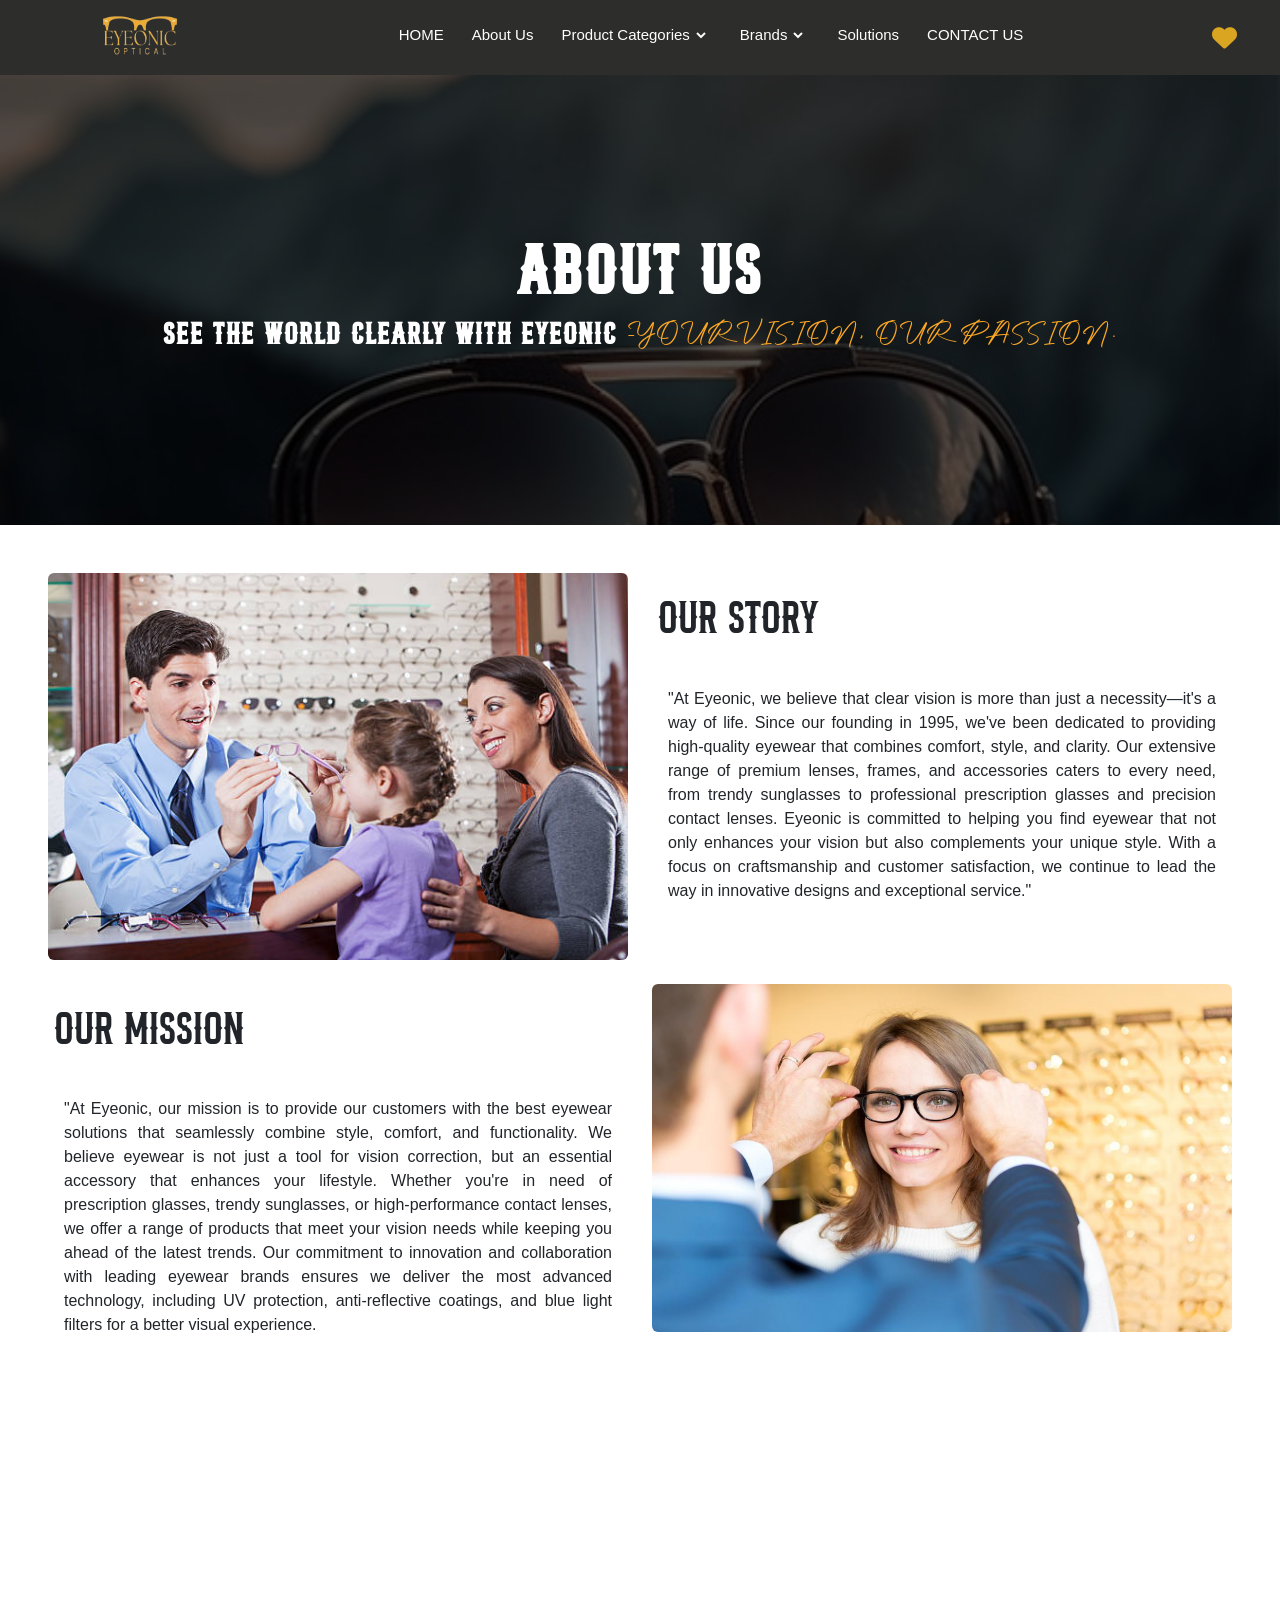
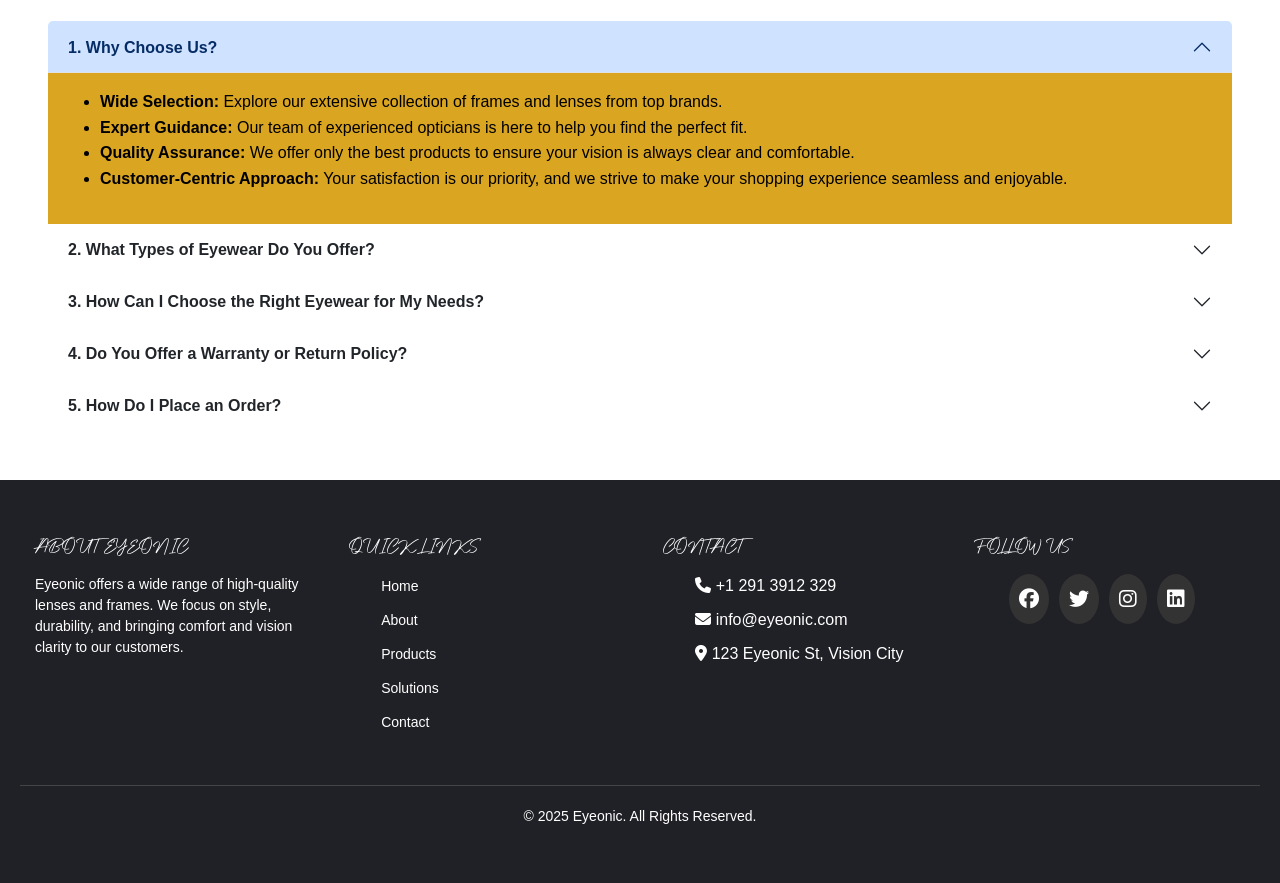
==== commit 552c151b: "Fixed responsive slider images and removed team section" ====
--- a/assets/pages/aboutus.html
+++ b/assets/pages/aboutus.html
@@ -212,79 +212,6 @@
       </div>
     </div>
   </div>
-  
-
-
-
-  
-  <!-- Our team  -->
-
-
-  <div class="our-team">
-    <h2 class="heading-team">Diverse Minds <span>—Common Goal</span></h2>
-
-    <div class="team-container">
-      <div class="team-card">
-        <div class="team-img">
-          <img src="/assets/img/team.jpg" alt="">
-        </div>
-        <div class="team-desciption">
-
-          <h4> Owais Idrees  </h4>
-
-          <h5>Web Desginer</h5>
-
-          <a href="tell:+1 323-913-4688">infor@owaisIdrees.com</a>
-        </div>
-      </div>
-
-
-      <!-- 2nd card -->
-      <div class="team-card">
-        <div class="team-img">
-          <img src="/assets/img/team.jpg" alt="">
-        </div>
-        <div class="team-desciption">
-
-          <h4> Qudsia Aziz </h4>
-
-          <h5> Web Developer</h5>
-
-          <a href="tell:+1 323-913-4688">infor@QudsiaAziz.com</a>
-        </div>
-      </div>
-
-      <!-- 3rd   -->
-      <div class="team-card">
-        <div class="team-img">
-          <img src="/assets/img/team.jpg" alt="">
-        </div>
-        <div class="team-desciption">
-
-          <h4> Amna Idrees </h4>
-
-          <h5>Web Developer</h5>
-
-          <a href="tell:+1 323-913-4688">infor@amnaidrees.com</a>
-        </div>
-      </div>
-      <!-- 4th card -->
-      <div class="team-card">
-        <div class="team-img">
-          <img src="/assets/img/team.jpg" alt="">
-        </div>
-        <div class="team-desciption">
-
-          <h4> Mozma  </h4>
-
-          <h5>graphic designer</h5>
-
-          <a href="tell:+1 323-913-4688">infor@mozma.com</a>
-        </div>
-      </div>
-
-    </div>
-  </div>
 
 
   <!-- FOOTER -->
--- a/assets/css/style.css
+++ b/assets/css/style.css
@@ -509,7 +509,7 @@
   }
 }
 
-@media screen and(max-width: 999px) {
+@media screen and (max-width: 999px) {
 
   .item .content {
     left: 50px;
@@ -522,9 +522,28 @@
   .content .des {
     font-size: 14px;
   }
-}
-
-@media screen and(max-width: 600px) {
+
+  .carousel .list .item:nth-child(3),
+  .carousel .list .item:nth-child(4),
+  .carousel .list .item:nth-child(5) {
+    width: 120px;
+    height: 170px;
+  }
+
+  .carousel .list .item:nth-child(4) {
+    left: calc(67% + 130px);
+  }
+
+  .carousel .list .item:nth-child(5) {
+    left: calc(67% + 260px);
+  }
+
+  .carousel .list .item:nth-child(n+6) {
+    display: none;
+  }
+}
+
+@media screen and (max-width: 600px) {
   .item .content {
     top: 40%;
 
@@ -537,6 +556,25 @@
   .content .btn button {
     padding: 10px 15px;
     font-size: 14px;
+  }
+
+  .carousel .list .item:nth-child(n+3) {
+    display: none;
+  }
+
+  .arrows {
+    top: auto;
+    bottom: 20px;
+    right: 20px;
+    left: 20px;
+    width: auto;
+    max-width: none;
+    justify-content: center;
+  }
+
+  .arrows button {
+    width: 40px;
+    height: 40px;
   }
 
 }
